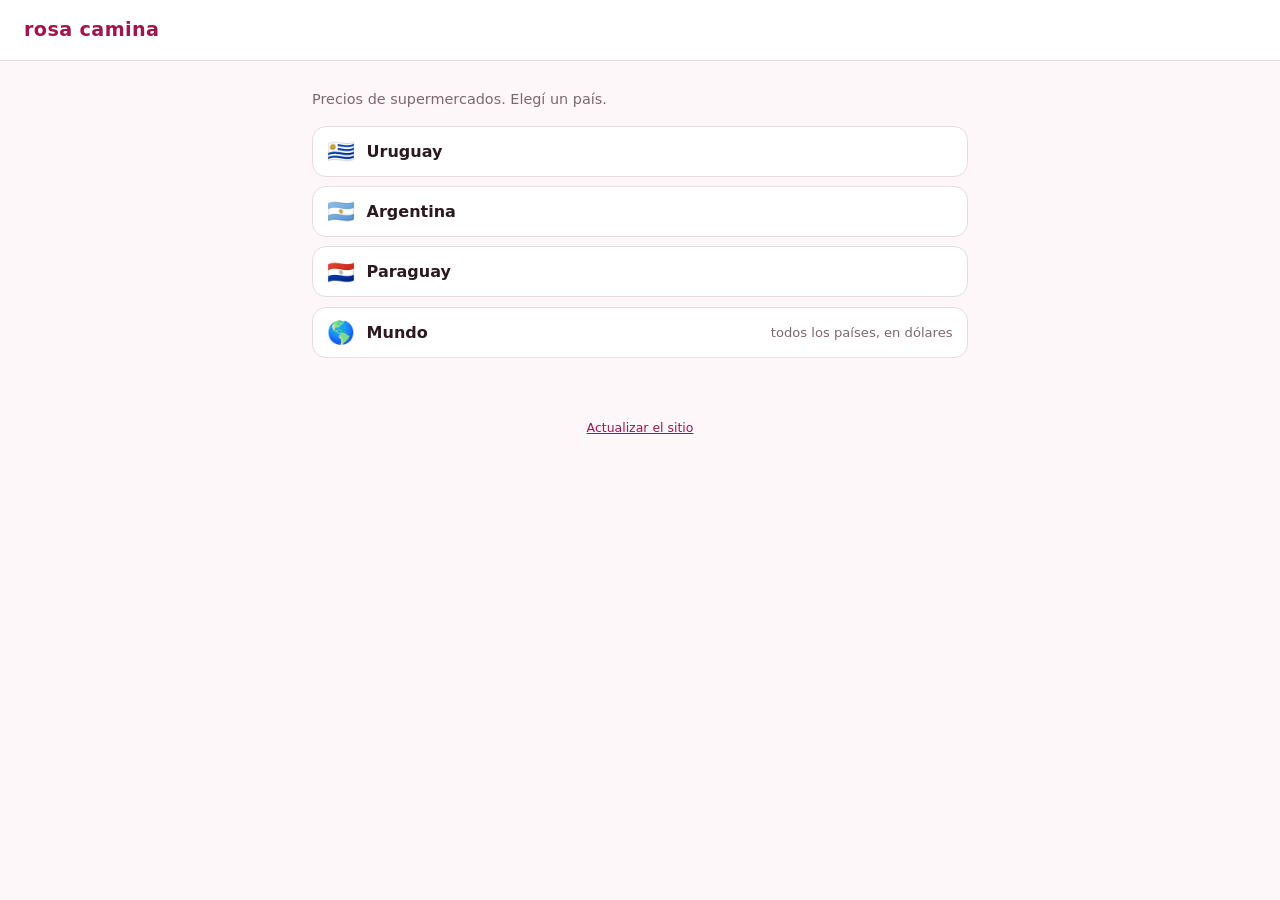
==== index.html @ 44a28d05 "Honour Do Not Track, and say in the README how privacy is respected Generated with Claude Code  Sign" ====
<!DOCTYPE html>
<html lang="es">
<head>
<meta charset="utf-8">
<meta name="viewport" content="width=device-width, initial-scale=1, viewport-fit=cover">
<meta name="color-scheme" content="light dark">
<meta name="theme-color" content="#9d174d">
<title>rosa camina</title>
<meta name="description" content="Comparador de precios de supermercados en Uruguay, Argentina y Paraguay.">
<link rel="icon" href="data:image/svg+xml,<svg xmlns='http://www.w3.org/2000/svg' viewBox='0 0 100 100'><text y='.9em' font-size='90'>🌹</text></svg>">
<link rel="stylesheet" href="assets/styles.css">
</head>
<body>

<header class="topbar">
  <h1>rosa camina</h1>
</header>

<main>
  <p class="status">Precios de supermercados. Elegí un país.</p>
  <ul class="countries">
    <li><a class="card country-link" href="uy/"><span class="flag" aria-hidden="true">🇺🇾</span> Uruguay</a></li>
    <li><a class="card country-link" href="ar/"><span class="flag" aria-hidden="true">🇦🇷</span> Argentina</a></li>
    <li><a class="card country-link" href="py/"><span class="flag" aria-hidden="true">🇵🇾</span> Paraguay</a></li>
    <li><a class="card country-link" href="mundo/"><span class="flag" aria-hidden="true">🌎</span> Mundo <span class="hint">todos los países, en dólares</span></a></li>
  </ul>
</main>

<footer>
  <button id="refresh" class="refresh" type="button">Actualizar el sitio</button>
  <span id="refresh-status" role="status"></span>
</footer>

<!-- Inline on purpose: a separate file could be the stale copy this is here
     to replace. A browser keeps the pages, the script and the stylesheet for
     ten minutes (longer if it feels like it), so after a release a phone can
     run a new page with the old script. This downloads each of them again,
     past the cache and into it, drops the cached catalogues, and reloads. -->
<script>
document.getElementById('refresh').addEventListener('click', async event => {
  const button = event.currentTarget;
  const status = document.getElementById('refresh-status');
  const pages = [...document.querySelectorAll('.countries a')].map(a => a.href);
  const files = ['./', 'assets/app.js', 'assets/styles.css', ...pages];
  const pressed = performance.now();
  button.disabled = true;
  status.textContent = 'Actualizando…';
  // What the button cost, for the analytics (see assets/app.js). The tracker
  // may be absent, and then nothing is said; when it is there, the reload
  // waits up to half a second for the event to leave.
  const report = async ok => {
    const ms = Math.round(performance.now() - pressed);
    const took = ms < 1000 ? '<1s' : ms < 2000 ? '1-2s' : ms < 5000 ? '2-5s' : ms < 10000 ? '5-10s' : '>10s';
    try {
      await Promise.race([window.umami?.track('refresh', { ok, ms, took }),
                          new Promise(resolve => setTimeout(resolve, 500))]);
    } catch { /* never breaks the page */ }
  };

  const results = await Promise.allSettled(files.map(async url => {
    const response = await fetch(url, { cache: 'reload' });
    if (!response.ok) throw new Error(`${response.status} ${url}`);
    await response.arrayBuffer();          // read it all, or it is not cached
  }));

  // The catalogues are versioned by their manifest and refresh themselves;
  // they are dropped anyway so that this button leaves nothing old behind.
  for (const page of pages) {
    const name = 'rosa-camina-' + new URL(page).pathname.split('/').filter(Boolean).pop();
    try { indexedDB.deleteDatabase(name); } catch { /* no storage, nothing to drop */ }
  }

  if (results.some(r => r.status === 'rejected')) {
    status.textContent = 'No se pudo actualizar. ¿Hay conexión?';
    button.disabled = false;
    report(false);
    return;
  }
  status.textContent = 'Listo.';
  await report(true);
  // The next country page loaded in this tab reports itself as the rest of
  // this button's cost (assets/app.js reads and clears the flag).
  try { sessionStorage.setItem('rosa-camina-refreshed', '1'); } catch { /* no storage */ }
  location.reload();
});
</script>
<script defer src="https://cloud.umami.is/script.js" data-website-id="9cbd65ba-87d6-4dd0-92ed-14cff5979f93" data-domains="rosacamina.org" data-performance="true" data-do-not-track="true"></script>

</body>
</html>
---- assets/styles.css ----
/* Mobile first: every rule here targets the phone. Wider screens are the
   exception at the bottom of the file. */

:root {
  --bg: #fdf7f9;
  --surface: #ffffff;
  --line: #eadbe1;
  --text: #2b1a20;
  --muted: #7d6670;
  --accent: #9d174d;
  --accent-soft: #fce7ef;
  --radius: 14px;
  --tap: 44px;              /* minimum comfortable tap target */
}

@media (prefers-color-scheme: dark) {
  :root {
    --bg: #171114;
    --surface: #221820;
    --line: #3a2a33;
    --text: #f4e9ee;
    --muted: #b09aa5;
    --accent: #f9a8c9;
    --accent-soft: #3d1c2c;
  }
}

* { box-sizing: border-box; }

html { -webkit-text-size-adjust: 100%; }

body {
  margin: 0;
  background: var(--bg);
  color: var(--text);
  font: 16px/1.45 system-ui, -apple-system, "Segoe UI", Roboto, sans-serif;
  padding-bottom: calc(2rem + env(safe-area-inset-bottom));
  overflow-wrap: break-word;
}

/* ---------- top bar ---------- */

.topbar {
  position: sticky;
  top: 0;
  z-index: 10;
  background: var(--surface);
  border-bottom: 1px solid var(--line);
  padding: calc(.75rem + env(safe-area-inset-top)) 1rem .75rem;
  padding-left: calc(1rem + env(safe-area-inset-left));
  padding-right: calc(1rem + env(safe-area-inset-right));
}

.topbar h1 {
  margin: 0 0 .6rem;
  font-size: 1.05rem;
  font-weight: 650;
  letter-spacing: .02em;
  color: var(--accent);
}

.topbar h1 a { color: inherit; text-decoration: none; }
.topbar h1 .country { color: var(--muted); font-weight: 500; }
.topbar h1:last-child { margin-bottom: 0; }   /* the home page has no search box */

.searchbox { position: relative; }

.searchbox .icon {
  position: absolute;
  left: .8rem;
  top: 50%;
  transform: translateY(-50%);
  width: 20px;
  height: 20px;
  fill: none;
  stroke: var(--muted);
  stroke-width: 2;
  stroke-linecap: round;
  pointer-events: none;
}

#q {
  width: 100%;
  min-height: var(--tap);
  padding: .7rem 2.6rem;
  border: 1px solid var(--line);
  border-radius: var(--radius);
  background: var(--bg);
  color: var(--text);
  font-size: 16px;            /* 16px or iOS Safari zooms in on focus */
  appearance: none;
}

#q:focus-visible {
  outline: 2px solid var(--accent);
  outline-offset: 1px;
}

#q::-webkit-search-cancel-button { display: none; }

#clear {
  position: absolute;
  right: .25rem;
  top: 50%;
  transform: translateY(-50%);
  width: var(--tap);
  height: var(--tap);
  border: 0;
  background: none;
  color: var(--muted);
  font-size: 1.5rem;
  line-height: 1;
  cursor: pointer;
}

/* ---------- scan a barcode ---------- */
/* Hidden until the script finds a camera and a barcode reader to use. */

.scan {
  display: flex;
  align-items: center;
  justify-content: center;
  gap: .5rem;
  width: 100%;
  min-height: var(--tap);
  margin-top: .6rem;
  border: 1px solid var(--line);
  border-radius: var(--radius);
  background: var(--accent-soft);
  color: var(--accent);
  font: inherit;
  font-weight: 600;
  cursor: pointer;
}

.scan[hidden] { display: none; }

.scan .icon {
  width: 20px;
  height: 20px;
  fill: none;
  stroke: currentColor;
  stroke-width: 2;
  stroke-linecap: round;
}

.scanner {
  width: 100%;
  max-width: 100%;
  height: 100%;
  max-height: 100%;
  margin: 0;
  border: 0;
  padding: calc(1rem + env(safe-area-inset-top)) 1rem calc(1rem + env(safe-area-inset-bottom));
  background: #000;
  color: #fff;
  text-align: center;
}

.scanner[open] { display: flex; flex-direction: column; gap: 1rem; }

.scanner video {
  flex: 1;
  min-height: 0;
  width: 100%;
  object-fit: cover;
  border-radius: var(--radius);
}

.scanner p { margin: 0; }

.scanner button {
  min-height: var(--tap);
  border: 1px solid #fff;
  border-radius: var(--radius);
  background: none;
  color: #fff;
  font: inherit;
  font-weight: 600;
  cursor: pointer;
}

/* ---------- results ---------- */

main {
  padding: 1rem;
  padding-left: calc(1rem + env(safe-area-inset-left));
  padding-right: calc(1rem + env(safe-area-inset-right));
}

.status { margin: .25rem 0 1rem; min-height: 1.3em; color: var(--muted); font-size: .9rem; }

.results { list-style: none; margin: 0; padding: 0; display: grid; gap: .6rem; }

.card {
  background: var(--surface);
  border: 1px solid var(--line);
  border-radius: var(--radius);
  padding: .8rem .9rem;
}

.card .name { font-weight: 600; margin-bottom: .55rem; }

/* the words that matched what was typed */
.card .name mark {
  background: var(--accent-soft);
  color: inherit;
  border-radius: 3px;
  padding: 0 .1em;
}

.card .row {
  display: flex;
  align-items: baseline;
  gap: .5rem;
  flex-wrap: wrap;
}

.tag {
  font-size: .78rem;
  padding: .18rem .5rem;
  border-radius: 999px;
  background: var(--accent-soft);
  color: var(--accent);
  white-space: nowrap;
}

/* the world page: which country a price is from */
.tag.place { background: var(--accent); color: var(--surface); }

.tag.size { background: transparent; color: var(--muted); border: 1px solid var(--line); }

.card .price {
  margin-left: auto;
  font-size: 1.15rem;
  font-weight: 650;
  font-variant-numeric: tabular-nums;
  white-space: nowrap;
}

.card .unit {
  width: 100%;
  color: var(--muted);
  font-size: .82rem;
  font-variant-numeric: tabular-nums;
}

/* ---------- home: one link per country ---------- */

.countries { list-style: none; margin: 0; padding: 0; display: grid; gap: .6rem; }

.country-link {
  display: flex;
  align-items: center;
  gap: .7rem;
  min-height: var(--tap);
  color: var(--text);
  font-weight: 600;
  text-decoration: none;
}

.country-link:hover, .country-link:focus-visible { border-color: var(--accent); }

.country-link .flag { font-size: 1.4rem; line-height: 1; }
.country-link .hint { margin-left: auto; color: var(--muted); font-size: .82rem; font-weight: 400; }

/* home: re-download the site past the browser cache */
.refresh {
  min-height: var(--tap);
  padding: 0 .75rem;
  border: 0;
  background: none;
  color: var(--accent);
  font: inherit;
  text-decoration: underline;
  cursor: pointer;
}

.refresh:disabled { color: var(--muted); text-decoration: none; cursor: default; }

footer {
  margin-top: 1.5rem;
  padding: 0 1rem;
  color: var(--muted);
  font-size: .78rem;
  text-align: center;
}

/* ---------- wider screens ---------- */

@media (min-width: 640px) {
  .topbar { padding: 1rem 1.5rem; }
  .topbar h1 { font-size: 1.2rem; }
  .topbar > *, main, footer { max-width: 44rem; margin-inline: auto; }
  main { padding: 1.5rem; }
}

@media (prefers-reduced-motion: no-preference) {
  .card { transition: border-color .15s ease; }
}
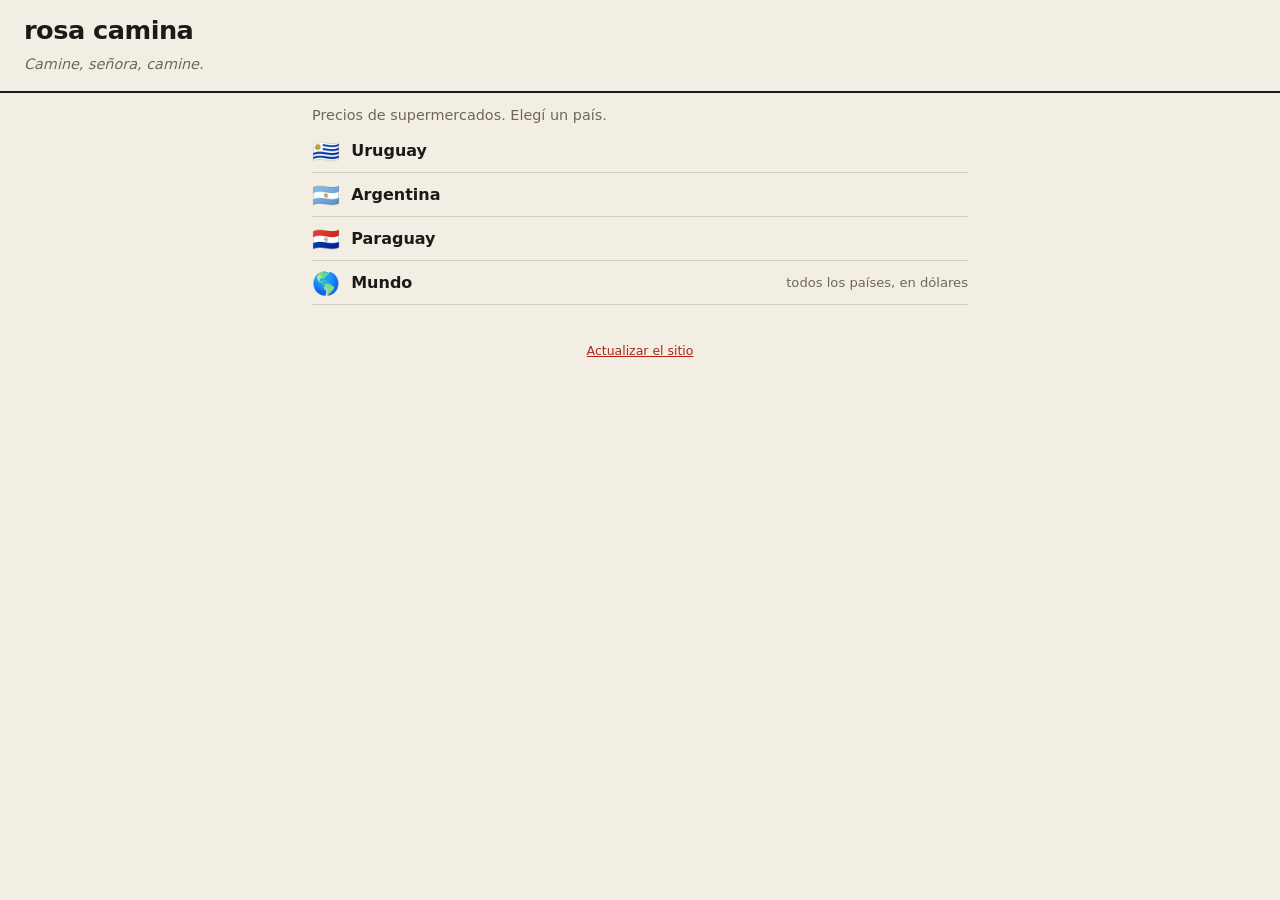
==== commit 955e1b06: "Restyle as a price list: paper, ink, one red, and a changuito for an icon The pink and the rose were" ====
--- a/index.html
+++ b/index.html
@@ -4,16 +4,17 @@
 <meta charset="utf-8">
 <meta name="viewport" content="width=device-width, initial-scale=1, viewport-fit=cover">
 <meta name="color-scheme" content="light dark">
-<meta name="theme-color" content="#9d174d">
+<meta name="theme-color" content="#f3eee3">
 <title>rosa camina</title>
 <meta name="description" content="Comparador de precios de supermercados en Uruguay, Argentina y Paraguay.">
-<link rel="icon" href="data:image/svg+xml,<svg xmlns='http://www.w3.org/2000/svg' viewBox='0 0 100 100'><text y='.9em' font-size='90'>🌹</text></svg>">
+<link rel="icon" href="data:image/svg+xml,<svg xmlns='http://www.w3.org/2000/svg' viewBox='0 0 64 64'><path d='M12 8h10l7 36' fill='none' stroke='%231c1a17' stroke-width='5' stroke-linecap='round' stroke-linejoin='round'/><path d='M20 20h34l-4 28H26z' fill='%23b42318'/><circle cx='30' cy='54' r='5' fill='%231c1a17'/><circle cx='47' cy='54' r='5' fill='%231c1a17'/></svg>">
 <link rel="stylesheet" href="assets/styles.css">
 </head>
 <body>
 
 <header class="topbar">
   <h1>rosa camina</h1>
+  <p class="motto">Camine, señora, camine.</p>
 </header>
 
 <main>
--- a/assets/styles.css
+++ b/assets/styles.css
@@ -1,27 +1,32 @@
-/* Mobile first: every rule here targets the phone. Wider screens are the
+/* rosa camina looks like what it is: a price list, the kind the Liga de Amas
+   de Casa passed from hand to hand. Paper and ink, one red for what matters,
+   rows with a hairline between them, and nothing decorative. See
+   rose-walks/website/docs/identity.md before changing the look.
+
+   Mobile first: every rule here targets the phone. Wider screens are the
    exception at the bottom of the file. */
 
 :root {
-  --bg: #fdf7f9;
-  --surface: #ffffff;
-  --line: #eadbe1;
-  --text: #2b1a20;
-  --muted: #7d6670;
-  --accent: #9d174d;
-  --accent-soft: #fce7ef;
-  --radius: 14px;
+  --paper: #f3eee3;         /* the sheet */
+  --surface: #faf7f0;       /* the search box and the dialog chrome */
+  --ink: #1c1a17;
+  --muted: #6e6759;
+  --line: #d6cfbf;          /* hairline between rows */
+  --red: #b42318;           /* one accent: the price, the mark, the link */
+  --red-soft: #f4ddd7;
+  --radius: 3px;            /* squared, like printed matter */
   --tap: 44px;              /* minimum comfortable tap target */
 }
 
 @media (prefers-color-scheme: dark) {
   :root {
-    --bg: #171114;
-    --surface: #221820;
-    --line: #3a2a33;
-    --text: #f4e9ee;
-    --muted: #b09aa5;
-    --accent: #f9a8c9;
-    --accent-soft: #3d1c2c;
+    --paper: #171614;
+    --surface: #211f1b;
+    --ink: #ece6d8;
+    --muted: #a39c8c;
+    --line: #37332c;
+    --red: #e8604c;
+    --red-soft: #3c231e;
   }
 }
 
@@ -31,9 +36,9 @@
 
 body {
   margin: 0;
-  background: var(--bg);
-  color: var(--text);
-  font: 16px/1.45 system-ui, -apple-system, "Segoe UI", Roboto, sans-serif;
+  background: var(--paper);
+  color: var(--ink);
+  font: 16px/1.45 system-ui, -apple-system, "Segoe UI", Roboto, "Helvetica Neue", Arial, sans-serif;
   padding-bottom: calc(2rem + env(safe-area-inset-bottom));
   overflow-wrap: break-word;
 }
@@ -44,8 +49,8 @@
   position: sticky;
   top: 0;
   z-index: 10;
-  background: var(--surface);
-  border-bottom: 1px solid var(--line);
+  background: var(--paper);
+  border-bottom: 2px solid var(--ink);
   padding: calc(.75rem + env(safe-area-inset-top)) 1rem .75rem;
   padding-left: calc(1rem + env(safe-area-inset-left));
   padding-right: calc(1rem + env(safe-area-inset-right));
@@ -53,15 +58,23 @@
 
 .topbar h1 {
   margin: 0 0 .6rem;
-  font-size: 1.05rem;
-  font-weight: 650;
-  letter-spacing: .02em;
-  color: var(--accent);
+  font-size: 1.35rem;
+  font-weight: 800;
+  letter-spacing: -.02em;
+  line-height: 1.1;
 }
 
 .topbar h1 a { color: inherit; text-decoration: none; }
-.topbar h1 .country { color: var(--muted); font-weight: 500; }
+.topbar h1 .country { color: var(--muted); font-weight: 500; letter-spacing: 0; }
 .topbar h1:last-child { margin-bottom: 0; }   /* the home page has no search box */
+
+/* the home page: what the name means, in one line */
+.topbar .motto {
+  margin: .15rem 0 0;
+  color: var(--muted);
+  font-size: .9rem;
+  font-style: italic;
+}
 
 .searchbox { position: relative; }
 
@@ -83,16 +96,16 @@
   width: 100%;
   min-height: var(--tap);
   padding: .7rem 2.6rem;
-  border: 1px solid var(--line);
+  border: 1px solid var(--ink);
   border-radius: var(--radius);
-  background: var(--bg);
-  color: var(--text);
+  background: var(--surface);
+  color: var(--ink);
   font-size: 16px;            /* 16px or iOS Safari zooms in on focus */
   appearance: none;
 }
 
 #q:focus-visible {
-  outline: 2px solid var(--accent);
+  outline: 2px solid var(--red);
   outline-offset: 1px;
 }
 
@@ -124,10 +137,10 @@
   width: 100%;
   min-height: var(--tap);
   margin-top: .6rem;
-  border: 1px solid var(--line);
+  border: 1px solid var(--ink);
   border-radius: var(--radius);
-  background: var(--accent-soft);
-  color: var(--accent);
+  background: transparent;
+  color: var(--ink);
   font: inherit;
   font-weight: 600;
   cursor: pointer;
@@ -180,86 +193,89 @@
   cursor: pointer;
 }
 
-/* ---------- results ---------- */
+/* ---------- results: the list ---------- */
 
 main {
-  padding: 1rem;
+  padding: 0 1rem;
   padding-left: calc(1rem + env(safe-area-inset-left));
   padding-right: calc(1rem + env(safe-area-inset-right));
 }
 
-.status { margin: .25rem 0 1rem; min-height: 1.3em; color: var(--muted); font-size: .9rem; }
-
-.results { list-style: none; margin: 0; padding: 0; display: grid; gap: .6rem; }
-
+.status { margin: .75rem 0 .25rem; min-height: 1.3em; color: var(--muted); font-size: .9rem; }
+
+.results { list-style: none; margin: 0; padding: 0; }
+
+/* One row per listing: the name and the price on the first line, the
+   store, the size and the price per kilo under them. A hairline between
+   rows, no boxes. */
 .card {
-  background: var(--surface);
-  border: 1px solid var(--line);
-  border-radius: var(--radius);
-  padding: .8rem .9rem;
-}
-
-.card .name { font-weight: 600; margin-bottom: .55rem; }
-
-/* the words that matched what was typed */
+  display: grid;
+  grid-template-columns: 1fr auto;
+  column-gap: .75rem;
+  padding: .65rem 0;
+  border-bottom: 1px solid var(--line);
+}
+
+.card .name { font-weight: 600; }
+
+/* the words that matched what was typed: underlined in red, like a pen */
 .card .name mark {
-  background: var(--accent-soft);
+  background: none;
   color: inherit;
-  border-radius: 3px;
-  padding: 0 .1em;
+  text-decoration: underline;
+  text-decoration-color: var(--red);
+  text-decoration-thickness: 2px;
+  text-underline-offset: .12em;
 }
 
 .card .row {
+  grid-column: 1 / -1;
   display: flex;
   align-items: baseline;
-  gap: .5rem;
+  gap: .6rem;
   flex-wrap: wrap;
-}
-
-.tag {
-  font-size: .78rem;
-  padding: .18rem .5rem;
-  border-radius: 999px;
-  background: var(--accent-soft);
-  color: var(--accent);
-  white-space: nowrap;
-}
+  margin-top: .15rem;
+  color: var(--muted);
+  font-size: .82rem;
+}
+
+.tag { white-space: nowrap; }
+
+.tag.store { color: var(--ink); text-transform: uppercase; letter-spacing: .06em; font-size: .72rem; }
 
 /* the world page: which country a price is from */
-.tag.place { background: var(--accent); color: var(--surface); }
-
-.tag.size { background: transparent; color: var(--muted); border: 1px solid var(--line); }
+.tag.place { color: var(--red); text-transform: uppercase; letter-spacing: .06em; font-size: .72rem; }
 
 .card .price {
-  margin-left: auto;
-  font-size: 1.15rem;
-  font-weight: 650;
+  align-self: start;
+  font-size: 1.1rem;
+  font-weight: 700;
   font-variant-numeric: tabular-nums;
   white-space: nowrap;
 }
 
 .card .unit {
-  width: 100%;
-  color: var(--muted);
-  font-size: .82rem;
+  margin-left: auto;
   font-variant-numeric: tabular-nums;
 }
 
-/* ---------- home: one link per country ---------- */
-
-.countries { list-style: none; margin: 0; padding: 0; display: grid; gap: .6rem; }
+/* ---------- home: one line per country ---------- */
+
+.countries { list-style: none; margin: 0; padding: 0; }
 
 .country-link {
   display: flex;
   align-items: center;
   gap: .7rem;
   min-height: var(--tap);
-  color: var(--text);
+  padding: .5rem 0;
+  border-bottom: 1px solid var(--line);
+  color: var(--ink);
   font-weight: 600;
   text-decoration: none;
 }
 
-.country-link:hover, .country-link:focus-visible { border-color: var(--accent); }
+.country-link:hover, .country-link:focus-visible { color: var(--red); }
 
 .country-link .flag { font-size: 1.4rem; line-height: 1; }
 .country-link .hint { margin-left: auto; color: var(--muted); font-size: .82rem; font-weight: 400; }
@@ -270,7 +286,7 @@
   padding: 0 .75rem;
   border: 0;
   background: none;
-  color: var(--accent);
+  color: var(--red);
   font: inherit;
   text-decoration: underline;
   cursor: pointer;
@@ -286,15 +302,13 @@
   text-align: center;
 }
 
+footer a { color: inherit; }
+
 /* ---------- wider screens ---------- */
 
 @media (min-width: 640px) {
   .topbar { padding: 1rem 1.5rem; }
-  .topbar h1 { font-size: 1.2rem; }
+  .topbar h1 { font-size: 1.6rem; }
   .topbar > *, main, footer { max-width: 44rem; margin-inline: auto; }
-  main { padding: 1.5rem; }
-}
-
-@media (prefers-reduced-motion: no-preference) {
-  .card { transition: border-color .15s ease; }
-}
+  main { padding: 0 1.5rem; }
+}
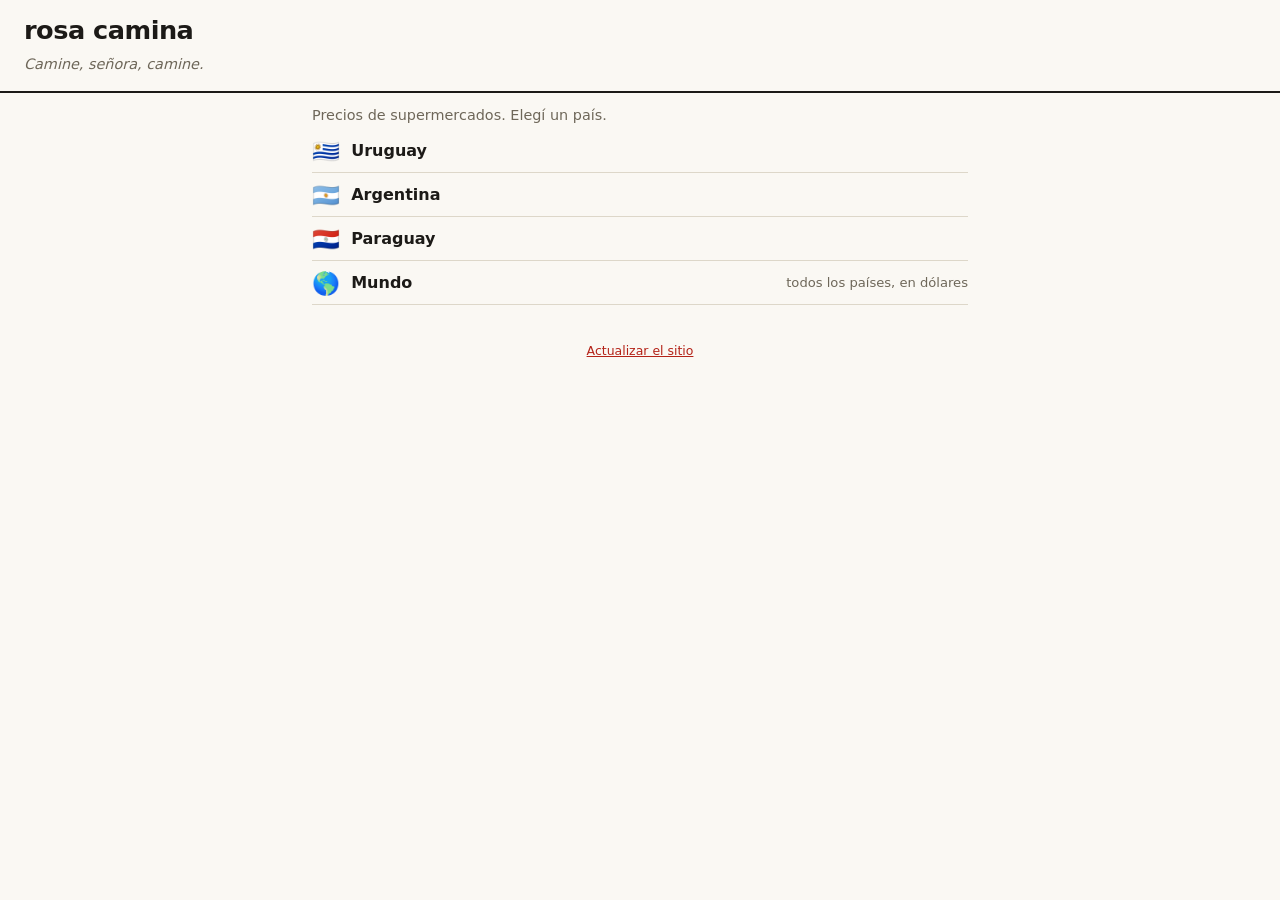
==== commit 82833b84: "Lighten the paper Generated with Claude Code  Signed-off-by: Luis Castro <dev@guish.in>" ====
--- a/index.html
+++ b/index.html
@@ -4,7 +4,7 @@
 <meta charset="utf-8">
 <meta name="viewport" content="width=device-width, initial-scale=1, viewport-fit=cover">
 <meta name="color-scheme" content="light dark">
-<meta name="theme-color" content="#f3eee3">
+<meta name="theme-color" content="#faf8f3">
 <title>rosa camina</title>
 <meta name="description" content="Comparador de precios de supermercados en Uruguay, Argentina y Paraguay.">
 <link rel="icon" href="data:image/svg+xml,<svg xmlns='http://www.w3.org/2000/svg' viewBox='0 0 64 64'><path d='M12 8h10l7 36' fill='none' stroke='%231c1a17' stroke-width='5' stroke-linecap='round' stroke-linejoin='round'/><path d='M20 20h34l-4 28H26z' fill='%23b42318'/><circle cx='30' cy='54' r='5' fill='%231c1a17'/><circle cx='47' cy='54' r='5' fill='%231c1a17'/></svg>">
--- a/assets/styles.css
+++ b/assets/styles.css
@@ -7,11 +7,11 @@
    exception at the bottom of the file. */
 
 :root {
-  --paper: #f3eee3;         /* the sheet */
-  --surface: #faf7f0;       /* the search box and the dialog chrome */
+  --paper: #faf8f3;         /* the sheet */
+  --surface: #ffffff;       /* the search box and the dialog chrome */
   --ink: #1c1a17;
   --muted: #6e6759;
-  --line: #d6cfbf;          /* hairline between rows */
+  --line: #ddd7c9;          /* hairline between rows */
   --red: #b42318;           /* one accent: the price, the mark, the link */
   --red-soft: #f4ddd7;
   --radius: 3px;            /* squared, like printed matter */
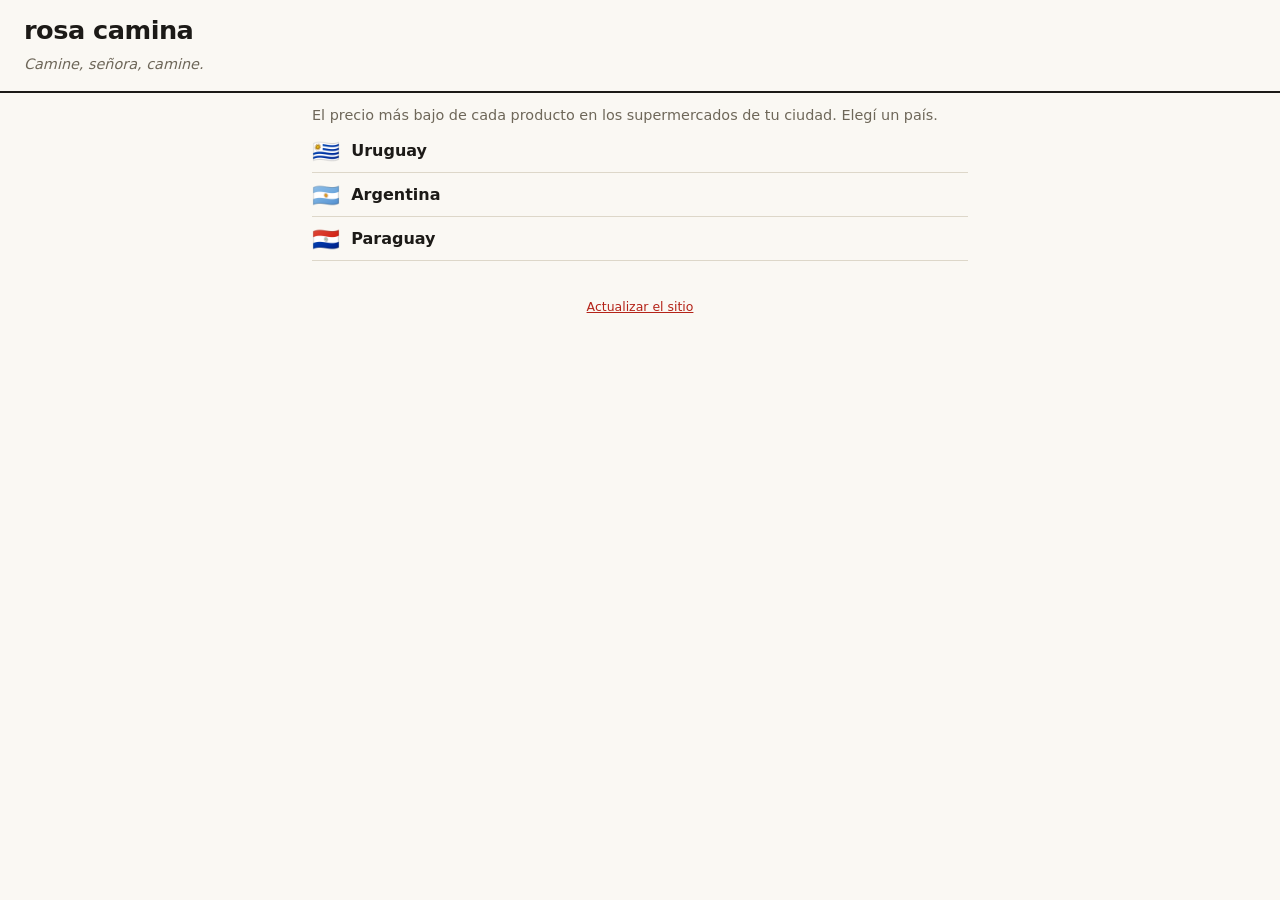
==== commit 2fe50f61: "One result per item, prices per city, an item page: the barcode-first page An item is a barcode. A c" ====
--- a/index.html
+++ b/index.html
@@ -6,8 +6,8 @@
 <meta name="color-scheme" content="light dark">
 <meta name="theme-color" content="#faf8f3">
 <title>rosa camina</title>
-<meta name="description" content="Comparador de precios de supermercados en Uruguay, Argentina y Paraguay.">
-<link rel="icon" href="data:image/svg+xml,<svg xmlns='http://www.w3.org/2000/svg' viewBox='0 0 64 64'><path d='M12 8h10l7 36' fill='none' stroke='%231c1a17' stroke-width='5' stroke-linecap='round' stroke-linejoin='round'/><path d='M20 20h34l-4 28H26z' fill='%23b42318'/><circle cx='30' cy='54' r='5' fill='%231c1a17'/><circle cx='47' cy='54' r='5' fill='%231c1a17'/></svg>">
+<meta name="description" content="El precio más bajo de cada producto en los supermercados de tu ciudad. Uruguay, Argentina y Paraguay.">
+<link rel="icon" href="data:image/svg+xml,<svg xmlns='http://www.w3.org/2000/svg' viewBox='0 0 64 64' fill='none' stroke='%23777' stroke-width='5' stroke-linecap='round' stroke-linejoin='round'><path d='M52 8H42l-7 36'/><path d='M44 20H10l4 28h24z'/><circle cx='34' cy='54' r='4.5'/><circle cx='17' cy='54' r='4.5'/></svg>">
 <link rel="stylesheet" href="assets/styles.css">
 </head>
 <body>
@@ -18,12 +18,11 @@
 </header>
 
 <main>
-  <p class="status">Precios de supermercados. Elegí un país.</p>
+  <p class="status">El precio más bajo de cada producto en los supermercados de tu ciudad. Elegí un país.</p>
   <ul class="countries">
     <li><a class="card country-link" href="uy/"><span class="flag" aria-hidden="true">🇺🇾</span> Uruguay</a></li>
     <li><a class="card country-link" href="ar/"><span class="flag" aria-hidden="true">🇦🇷</span> Argentina</a></li>
     <li><a class="card country-link" href="py/"><span class="flag" aria-hidden="true">🇵🇾</span> Paraguay</a></li>
-    <li><a class="card country-link" href="mundo/"><span class="flag" aria-hidden="true">🌎</span> Mundo <span class="hint">todos los países, en dólares</span></a></li>
   </ul>
 </main>
 
@@ -31,6 +30,20 @@
   <button id="refresh" class="refresh" type="button">Actualizar el sitio</button>
   <span id="refresh-status" role="status"></span>
 </footer>
+
+<!-- The country visited last goes first, marked: the page remembers it
+     (assets/app.js writes it), so a return visit is one tap. -->
+<script>
+try {
+  const last = localStorage.getItem('rosa-camina-country');
+  const link = last && document.querySelector(`.countries a[href="${last}/"]`);
+  if (link) {
+    link.setAttribute('aria-current', 'true');
+    link.insertAdjacentHTML('beforeend', '<span class="hint">la última vez</span>');
+    link.parentElement.parentElement.prepend(link.parentElement);
+  }
+} catch { /* no storage */ }
+</script>
 
 <!-- Inline on purpose: a separate file could be the stale copy this is here
      to replace. A browser keeps the pages, the script and the stylesheet for
--- a/assets/styles.css
+++ b/assets/styles.css
@@ -259,6 +259,22 @@
   font-variant-numeric: tabular-nums;
 }
 
+/* results: the next page of a long list, as a link-like line under it */
+.more {
+  display: block;
+  min-height: var(--tap);
+  margin: .5rem auto 0;
+  padding: 0 .75rem;
+  border: 0;
+  background: none;
+  color: var(--red);
+  font: inherit;
+  text-decoration: underline;
+  cursor: pointer;
+}
+
+.more[hidden] { display: none; }
+
 /* ---------- home: one line per country ---------- */
 
 .countries { list-style: none; margin: 0; padding: 0; }
@@ -312,3 +328,141 @@
   .topbar > *, main, footer { max-width: 44rem; margin-inline: auto; }
   main { padding: 0 1.5rem; }
 }
+
+/* ---------- the city, in the top bar ---------- */
+/* The name of the city after the country, as a small button: tapping it
+   opens the picker. */
+
+.city {
+  margin-left: .4rem;
+  padding: .1rem .45rem;
+  border: 1px solid var(--line);
+  border-radius: var(--radius);
+  background: var(--surface);
+  color: var(--ink);
+  font: inherit;
+  font-size: .8rem;
+  font-weight: 600;
+  letter-spacing: 0;
+  vertical-align: middle;
+  cursor: pointer;
+}
+
+.city::after { content: " ▾"; color: var(--muted); }
+.city[hidden] { display: none; }
+
+/* ---------- the city picker ---------- */
+
+.cities h2 { margin: 1rem 0 .25rem; font-size: 1.2rem; }
+
+#city-q {
+  width: 100%;
+  min-height: var(--tap);
+  margin: .5rem 0;
+  padding: .7rem .9rem;
+  border: 1px solid var(--ink);
+  border-radius: var(--radius);
+  background: var(--surface);
+  color: var(--ink);
+  font-size: 16px;
+  appearance: none;
+}
+
+#city-q:focus-visible { outline: 2px solid var(--red); outline-offset: 1px; }
+
+.city-list { list-style: none; margin: 0; padding: 0; }
+
+.city-choice {
+  display: flex;
+  align-items: baseline;
+  justify-content: space-between;
+  gap: .75rem;
+  width: 100%;
+  min-height: var(--tap);
+  padding: .6rem 0;
+  border: 0;
+  border-bottom: 1px solid var(--line);
+  background: none;
+  color: var(--ink);
+  font: inherit;
+  font-weight: 600;
+  text-align: left;
+  cursor: pointer;
+}
+
+.city-choice:hover, .city-choice:focus-visible { color: var(--red); }
+.city-choice[aria-current] .name::after { content: " ✓"; color: var(--red); }
+.city-choice .hint { color: var(--muted); font-size: .8rem; font-weight: 400; white-space: nowrap; }
+
+/* ---------- results: one line per item ---------- */
+
+.card .name { color: inherit; text-decoration: none; }
+.card .name:hover, .card .name:focus-visible { color: var(--red); }
+
+/* the price that matters most, and what it is: "desde" in the city, or
+   the national average when the city has none */
+.card .price { display: flex; flex-direction: column; align-items: flex-end; }
+.card .price small { color: var(--muted); font-size: .68rem; font-weight: 400; text-transform: uppercase; letter-spacing: .06em; }
+
+/* ---------- the item page ---------- */
+
+.item[hidden], .cities[hidden], #search[hidden] { display: none; }
+
+.item .back {
+  display: inline-block;
+  min-height: var(--tap);
+  margin: .5rem 0 0;
+  padding: .6rem 0;
+  color: var(--red);
+  font-weight: 600;
+  text-decoration: none;
+}
+
+.item-name { margin: .25rem 0 0; font-size: 1.35rem; line-height: 1.2; letter-spacing: -.01em; }
+.item-size { margin: .2rem 0 0; color: var(--muted); }
+
+.prices { margin-top: 1.25rem; }
+
+.prices h3 {
+  margin: 1.25rem 0 .35rem;
+  font-size: .78rem;
+  font-weight: 700;
+  color: var(--muted);
+  text-transform: uppercase;
+  letter-spacing: .08em;
+}
+
+.prices dl { margin: 0; }
+
+.prices dl > div {
+  display: grid;
+  grid-template-columns: 4.5rem 1fr;
+  align-items: baseline;
+  padding: .55rem 0;
+  border-bottom: 1px solid var(--line);
+}
+
+.prices dt { color: var(--muted); font-size: .9rem; }
+.prices dd { margin: 0; }
+
+.prices .amount {
+  font-size: 1.45rem;
+  font-weight: 700;
+  font-variant-numeric: tabular-nums;
+  white-space: nowrap;
+}
+
+.prices .from .amount { color: var(--red); }
+.prices .stores { display: block; margin-top: .1rem; font-size: .78rem; font-weight: 600; text-transform: uppercase; letter-spacing: .06em; }
+
+.prices .none { margin: .25rem 0 0; padding: .55rem 0; border-bottom: 1px solid var(--line); color: var(--muted); }
+
+.prices .average { display: flex; align-items: baseline; gap: .75rem; flex-wrap: wrap; margin: 0; padding: .55rem 0; border-bottom: 1px solid var(--line); }
+.prices .average .unit { color: var(--muted); font-size: .85rem; font-variant-numeric: tabular-nums; }
+
+.item .code { margin-top: 1.25rem; color: var(--muted); font-size: .8rem; }
+.item .code span { font-variant-numeric: tabular-nums; letter-spacing: .04em; }
+
+@media (min-width: 640px) {
+  .item-name { font-size: 1.6rem; }
+}
